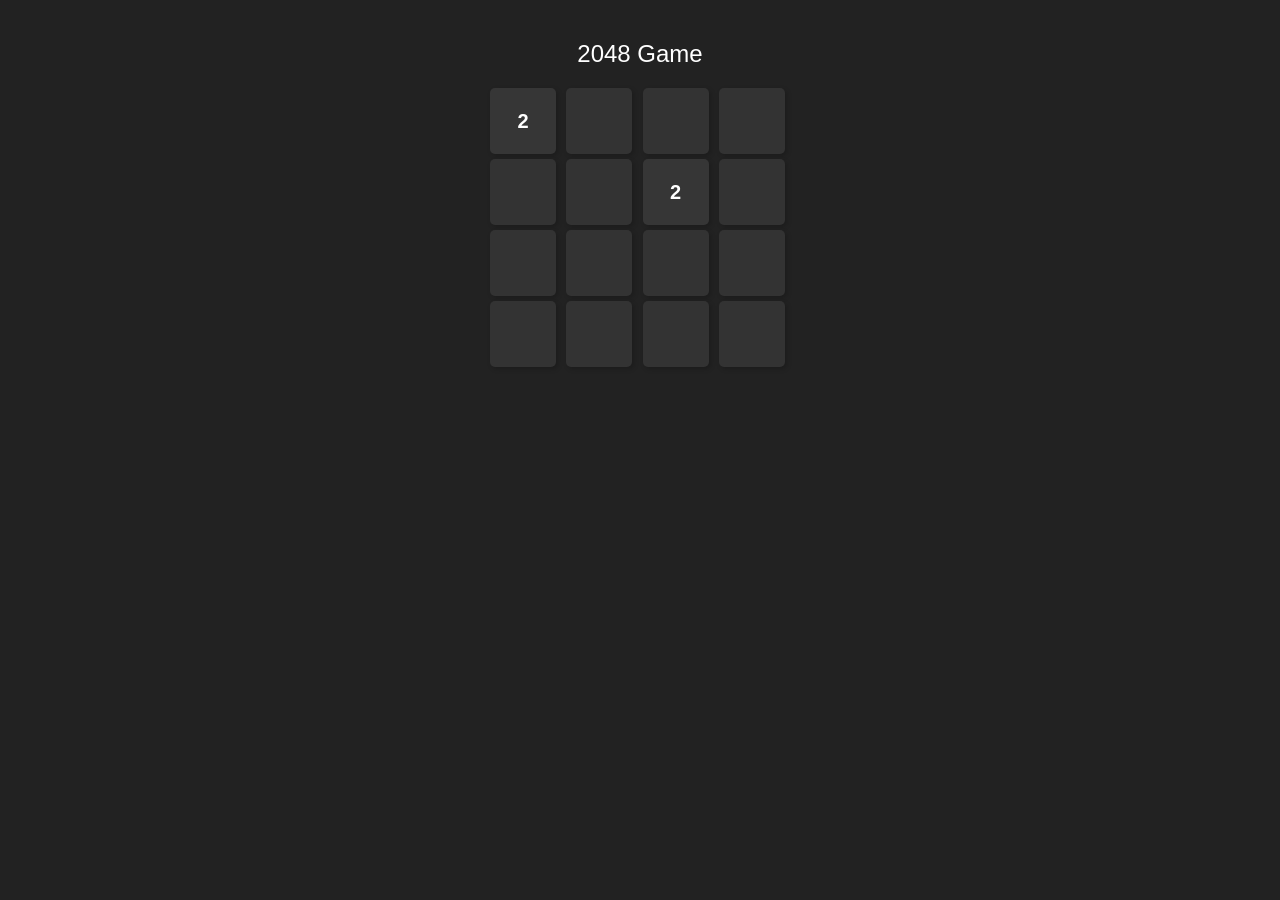
==== 2048.html @ 2d9585b8 "2048" ====
<!DOCTYPE html>
<html lang="en">

<head>
  <meta charset="UTF-8">
  <meta name="viewport" content="width=device-width, initial-scale=1.0">
  <title>2048 Game</title>
  <style>
    body {
      font-family: "Arial", sans-serif;
      text-align: center;
      background-color: #222;
      color: #fff;
      margin: 0;
      padding: 0;
    }

    #game-title {
      font-size: 24px;
      margin-top: 40px;
      margin-bottom: 20px;
    }

    #game-container {
      width: 300px;
      margin: 20px auto;
      border: none;
      /* Remove border */
      display: grid;
      grid-template-columns: repeat(4, 1fr);
      gap: 5px;
    }

    .tile {
      width: 66px;
      height: 66px;
      font-size: 20px;
      font-weight: bold;
      text-align: center;
      line-height: 66px;
      border-radius: 5px;
      transition: background-color 0.1s ease-in-out, box-shadow 0.1s ease-in-out;
      box-shadow: 2px 2px 5px rgba(0, 0, 0, 0.2);
    }

    .empty {
      background-color: #333;
      color: transparent;
    }

    /* Background colors for numbered tiles in dark mode */
    .tile[data-value="2"] {
      background-color: #363636;
      color: #fff;
    }

    .tile[data-value="4"] {
      background-color: #484848;
      color: #fff;
    }

    .tile[data-value="8"] {
      background-color: #5c5c5c;
      color: #fff;
    }

    .tile[data-value="16"] {
      background-color: #707070;
      color: #fff;
    }

    .tile[data-value="32"] {
      background-color: #848484;
      color: #fff;
    }

    .tile[data-value="64"] {
      background-color: #999999;
      color: #fff;
    }

    .tile[data-value="128"] {
      background-color: #adadad;
      color: #000;
    }

    .tile[data-value="256"] {
      background-color: #c1c1c1;
      color: #000;
    }

    .tile[data-value="512"] {
      background-color: #d5d5d5;
      color: #000;
    }

    .tile[data-value="1024"] {
      background-color: #e9e9e9;
      color: #000;
    }

    .tile[data-value="2048"] {
      background-color: #f8f8f8;
      color: #000;
    }

    #game-over {
      display: none;
      margin-top: 40px;
      /* Increased margin */
      font-size: 18px;
      color: #ff5454;
    }

    #try-again {
      display: none;
      margin-top: 20px;
      /* Increased margin */
      padding: 10px 20px;
      font-size: 16px;
      color: #fff;
      cursor: pointer;
      border: none;
      border-radius: 5px;
      outline: none;
      background-color: #444;
      text-align: center;
      margin: 0 auto;
    }

    /* Mobile support for on-screen buttons */
    #mobile-buttons {
      margin-top: 20px;
      text-align: center;
    }

    .mobile-button {
      display: inline-block;
      width: 40px;
      height: 40px;
      margin: 0 10px;
      font-size: 16px;
      font-weight: bold;
      text-align: center;
      line-height: 40px;
      border-radius: 5px;
      background-color: #444;
      color: #fff;
      cursor: pointer;
      border: none;
      outline: none;
    }

    @media only screen and (min-width: 600px) {
      /* Hide mobile buttons on wider screens */
      #mobile-buttons {
        display: none;
      }
    }
  </style>
</head>

<!-- Mobile support for swipe gestures -->
<script>
  let touchStartX, touchStartY, touchEndX, touchEndY;

  document.addEventListener('touchstart', function (event) {
    touchStartX = event.touches[0].clientX;
    touchStartY = event.touches[0].clientY;
  });

  document.addEventListener('touchend', function (event) {
    touchEndX = event.changedTouches[0].clientX;
    touchEndY = event.changedTouches[0].clientY;

    handleSwipe();
  });

  function handleSwipe() {
    const deltaX = touchEndX - touchStartX;
    const deltaY = touchEndY - touchStartY;

    const minSwipeDistance = 50; // Adjust this value as needed

    if (Math.abs(deltaX) > minSwipeDistance || Math.abs(deltaY) > minSwipeDistance) {
      if (Math.abs(deltaX) > Math.abs(deltaY)) {
        // Horizontal swipe
        if (deltaX > 0) {
          move('right');
        } else {
          move('left');
        }
      } else {
        // Vertical swipe
        if (deltaY > 0) {
          move('down');
        } else {
          move('up');
        }
      }
    }
  }
</script>

<body>
  <div id="game-title">2048 Game</div>
  <div id="game-container"></div>
  <div id="game-over">You lost! Try again.</div>
  <button id="try-again">Try Again</button>

  <script>
    document.addEventListener("DOMContentLoaded", function () {
      const container = document.getElementById("game-container");
      const gameOverMessage = document.getElementById("game-over");
      const tryAgainButton = document.getElementById("try-again");
      const mobileButtons = document.getElementById("mobile-buttons");
      let tiles = [];

      function initGame() {
        tiles = Array.from({ length: 16 }, () => 0);
        placeRandomTile();
        placeRandomTile();
        updateDisplay();
      }

      function placeRandomTile() {
        const emptyTiles = tiles.reduce((acc, value, index) => {
          if (value === 0) acc.push(index);
          return acc;
        }, []);

        if (emptyTiles.length > 0) {
          const index = emptyTiles[Math.floor(Math.random() * emptyTiles.length)];
          tiles[index] = Math.random() < 0.9 ? 2 : 4;
        }
      }

      function updateDisplay() {
        container.innerHTML = "";
        tiles.forEach((value) => {
          const tile = document.createElement("div");
          tile.className = `tile${value === 0 ? ' empty' : ''}`;
          tile.innerText = value !== 0 ? value : '';
          tile.setAttribute("data-value", value);
          container.appendChild(tile);
        });
      }

      function showGameOver() {
        gameOverMessage.style.display = "block";
        tryAgainButton.style.display = "block";
        mobileButtons.style.display = "none";
      }

      window.move = function (direction) {
        let moved = false;

        for (let i = 0; i < 4; i++) {
          const row = [];
          for (let j = 0; j < 4; j++) {
            const index = direction === "left" ? i * 4 + j : direction === "right" ? i * 4 + (3 - j) : direction === "up" ? j * 4 + i : (3 - j) * 4 + i;
            row.push(tiles[index]);
          }

          const newRow = mergeTiles(row);
          for (let j = 0; j < 4; j++) {
            const index = direction === "left" ? i * 4 + j : direction === "right" ? i * 4 + (3 - j) : direction === "up" ? j * 4 + i : (3 - j) * 4 + i;
            if (tiles[index] !== newRow[j]) {
              moved = true;
              tiles[index] = newRow[j];
            }
          }
        }

        if (moved) {
          placeRandomTile();
          updateDisplay();

          if (!tiles.some(tile => tile === 0)) {
            showGameOver();
          }
        }

        return moved;
      };

      document.addEventListener("keydown", function (event) {
        event.preventDefault();

        if (gameOverMessage.style.display === "block") return;

        let moved = false;
        switch (event.key) {
          case "ArrowUp":
            moved = move("up");
            break;
          case "ArrowDown":
            moved = move("down");
            break;
          case "ArrowLeft":
            moved = move("left");
            break;
          case "ArrowRight":
            moved = move("right");
            break;
        }

        if (moved) {
          placeRandomTile();
          updateDisplay();

          if (!tiles.some(tile => tile === 0)) {
            showGameOver();
          }
        }
      });

      // Merge tiles with the same value
      function mergeTiles(row) {
        const result = [];
        let i = 0;

        while (i < 4) {
          if (row[i] === 0) {
            i++;
            continue;
          }

          if (i === 3) {
            result.push(row[i]);
            i++;
            continue;
          }

          if (row[i] === row[i + 1]) {
            result.push(row[i] * 2);
            i += 2;
          } else {
            result.push(row[i]);
            i++;
          }
        }

        while (result.length < 4) {
          result.push(0);
        }

        return result;
      }

      initGame(); // Initialize the game
    });
  </script>
</body>

</html>
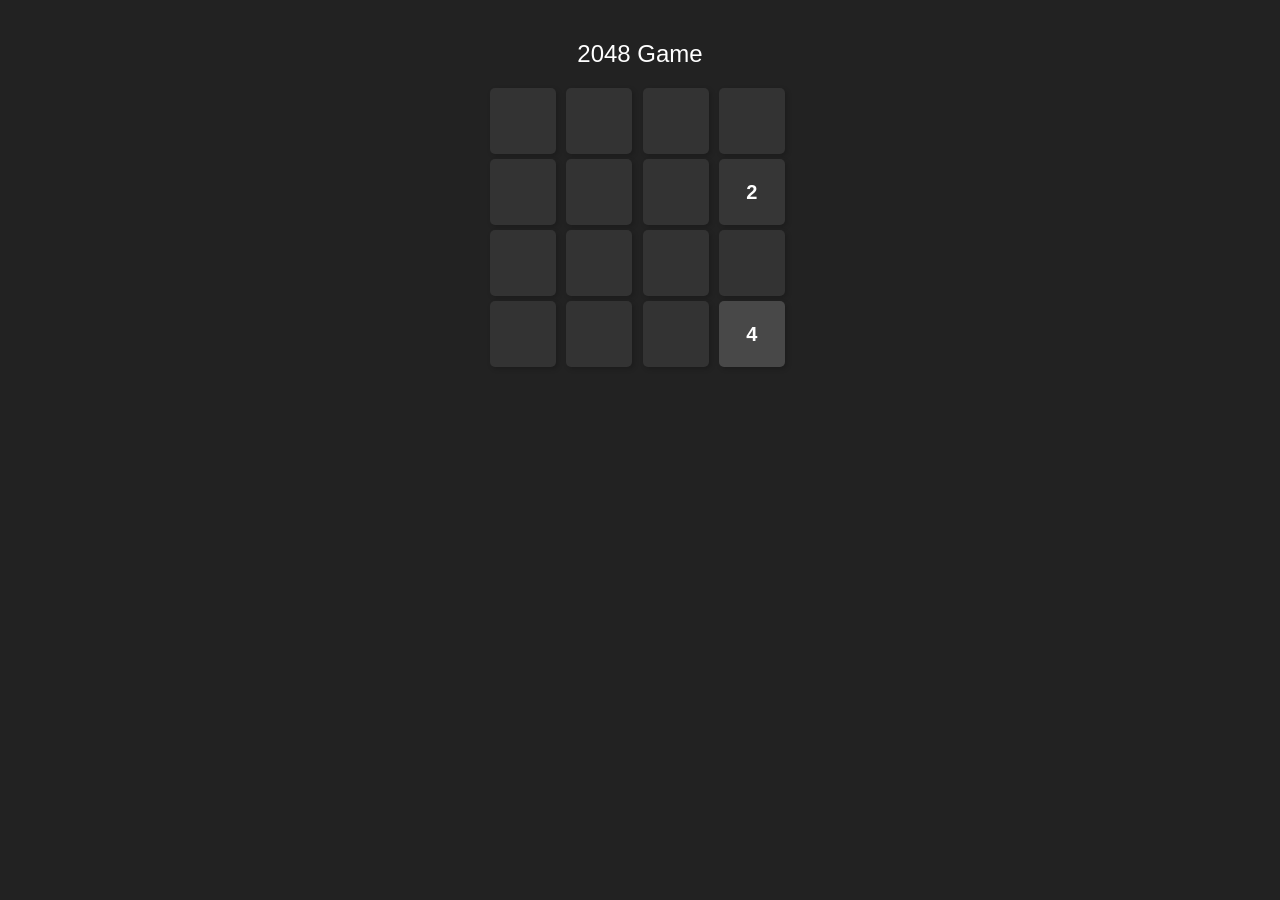
==== commit bda1857b: "swipe" ====
--- a/2048.html
+++ b/2048.html
@@ -162,45 +162,50 @@
 
 <!-- Mobile support for swipe gestures -->
 <script>
-  let touchStartX, touchStartY, touchEndX, touchEndY;
-
-  document.addEventListener('touchstart', function (event) {
-    touchStartX = event.touches[0].clientX;
-    touchStartY = event.touches[0].clientY;
-  });
-
-  document.addEventListener('touchend', function (event) {
-    touchEndX = event.changedTouches[0].clientX;
-    touchEndY = event.changedTouches[0].clientY;
-
-    handleSwipe();
-  });
-
-  function handleSwipe() {
-    const deltaX = touchEndX - touchStartX;
-    const deltaY = touchEndY - touchStartY;
-
-    const minSwipeDistance = 50; // Adjust this value as needed
-
-    if (Math.abs(deltaX) > minSwipeDistance || Math.abs(deltaY) > minSwipeDistance) {
-      if (Math.abs(deltaX) > Math.abs(deltaY)) {
-        // Horizontal swipe
-        if (deltaX > 0) {
-          move('right');
+    let touchStartX, touchStartY, touchEndX, touchEndY;
+  
+    document.addEventListener('touchstart', function (event) {
+      touchStartX = event.touches[0].clientX;
+      touchStartY = event.touches[0].clientY;
+    });
+  
+    document.addEventListener('touchmove', function (event) {
+      event.preventDefault(); // Prevent the default behavior, including page refresh
+    });
+  
+    document.addEventListener('touchend', function (event) {
+      touchEndX = event.changedTouches[0].clientX;
+      touchEndY = event.changedTouches[0].clientY;
+  
+      handleSwipe();
+    });
+  
+    function handleSwipe() {
+      const deltaX = touchEndX - touchStartX;
+      const deltaY = touchEndY - touchStartY;
+  
+      const minSwipeDistance = 50; // Adjust this value as needed
+  
+      if (Math.abs(deltaX) > minSwipeDistance || Math.abs(deltaY) > minSwipeDistance) {
+        if (Math.abs(deltaX) > Math.abs(deltaY)) {
+          // Horizontal swipe
+          if (deltaX > 0) {
+            move('right');
+          } else {
+            move('left');
+          }
         } else {
-          move('left');
-        }
-      } else {
-        // Vertical swipe
-        if (deltaY > 0) {
-          move('down');
-        } else {
-          move('up');
-        }
-      }
-    }
-  }
-</script>
+          // Vertical swipe
+          if (deltaY > 0) {
+            move('down');
+          } else {
+            move('up');
+          }
+        }
+      }
+    }
+  </script>
+  
 
 <body>
   <div id="game-title">2048 Game</div>
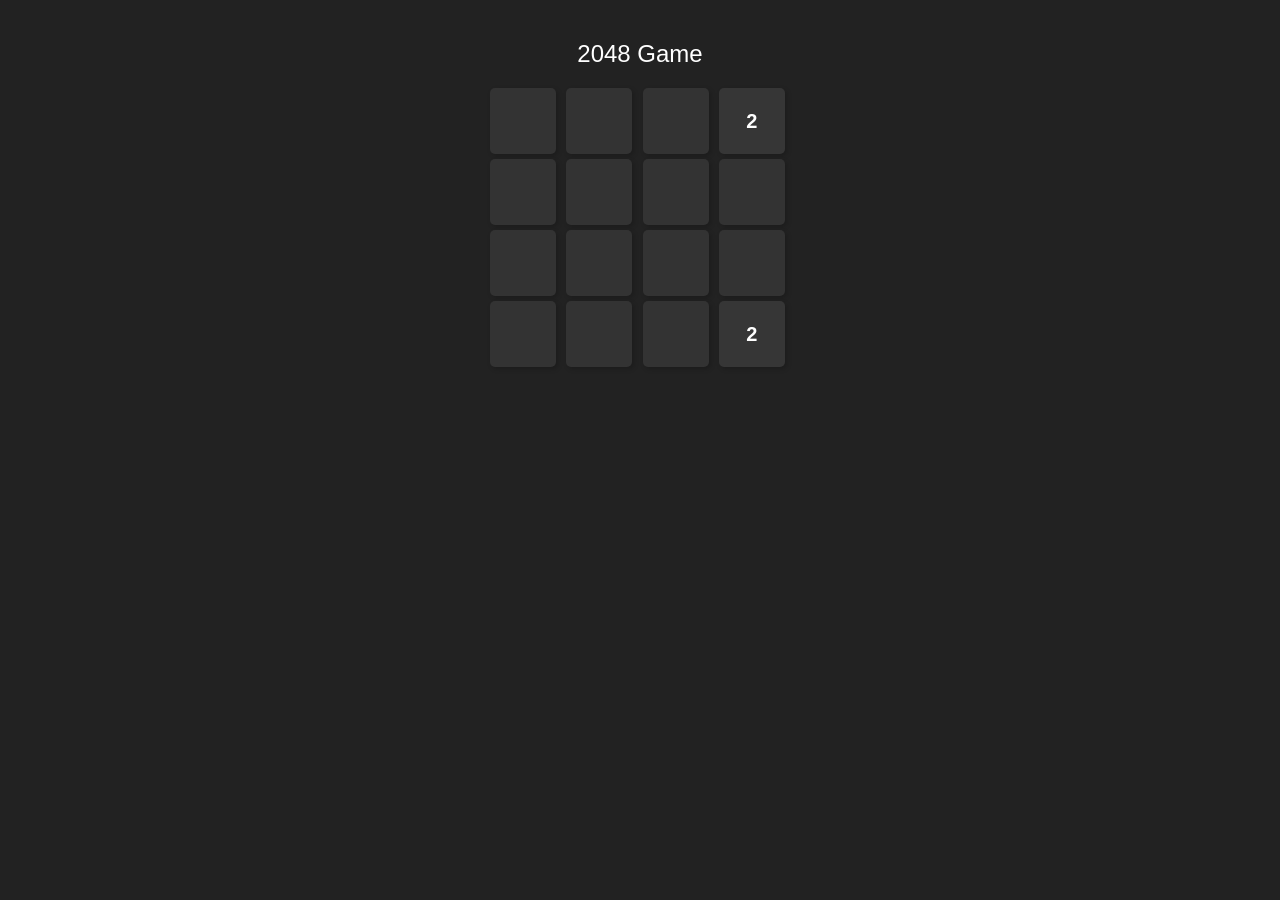
==== commit fcecc5ce: "sss" ====
--- a/2048.html
+++ b/2048.html
@@ -160,7 +160,7 @@
   </style>
 </head>
 
-<!-- Mobile support for swipe gestures -->
+<!-- Mobile support for swipe gestures a-->
 <script>
     let touchStartX, touchStartY, touchEndX, touchEndY;
   
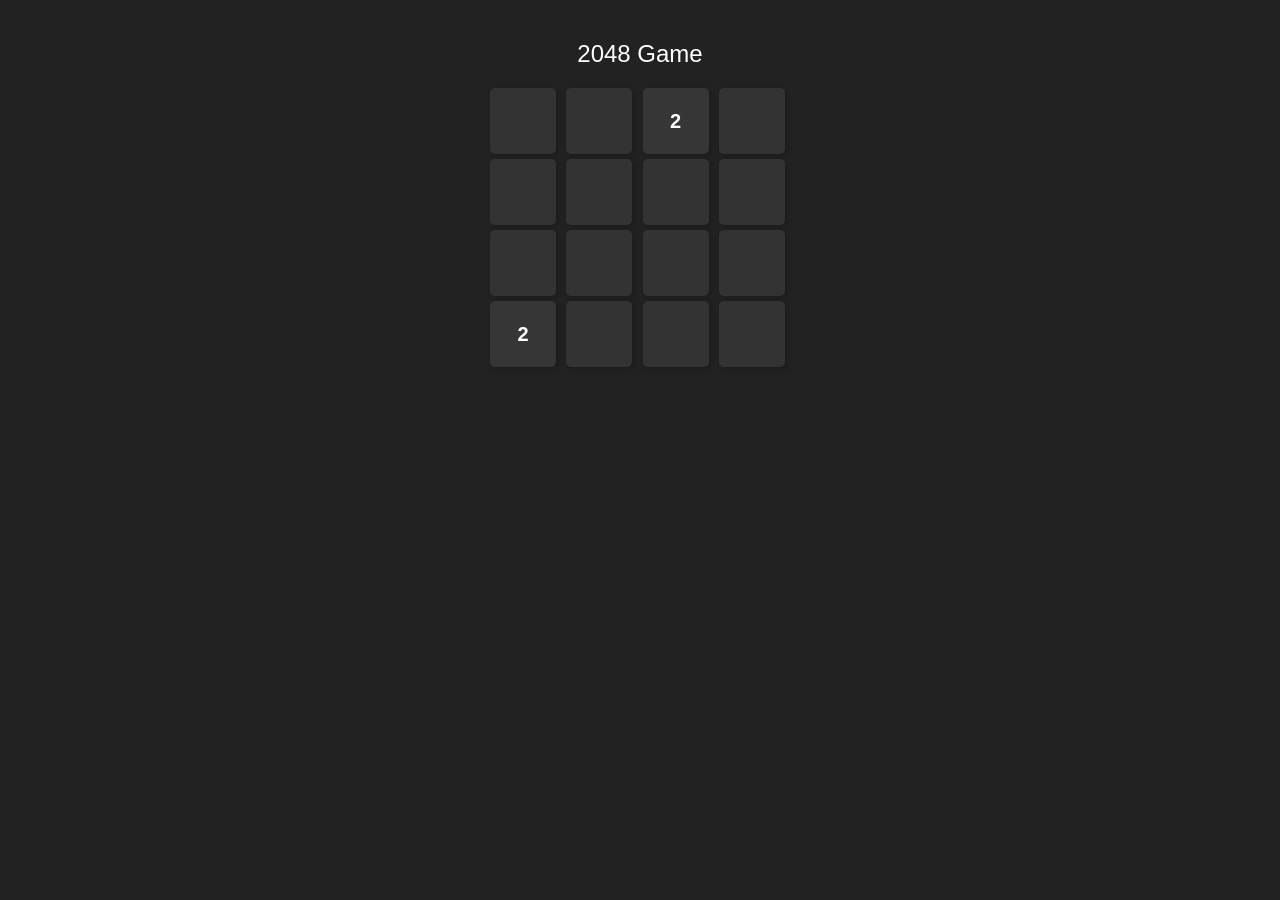
==== commit f6e95517: "brhhhhhh" ====
--- a/2048.html
+++ b/2048.html
@@ -160,17 +160,21 @@
   </style>
 </head>
 
-<!-- Mobile support for swipe gestures a-->
+<!-- Mobile support for swipe gestures -->
 <script>
     let touchStartX, touchStartY, touchEndX, touchEndY;
   
     document.addEventListener('touchstart', function (event) {
       touchStartX = event.touches[0].clientX;
       touchStartY = event.touches[0].clientY;
+      
+      // Prevent default to avoid page refresh
+      event.preventDefault();
     });
   
     document.addEventListener('touchmove', function (event) {
-      event.preventDefault(); // Prevent the default behavior, including page refresh
+      // Prevent default to avoid page refresh
+      event.preventDefault();
     });
   
     document.addEventListener('touchend', function (event) {
@@ -205,6 +209,7 @@
       }
     }
   </script>
+  
   
 
 <body>
